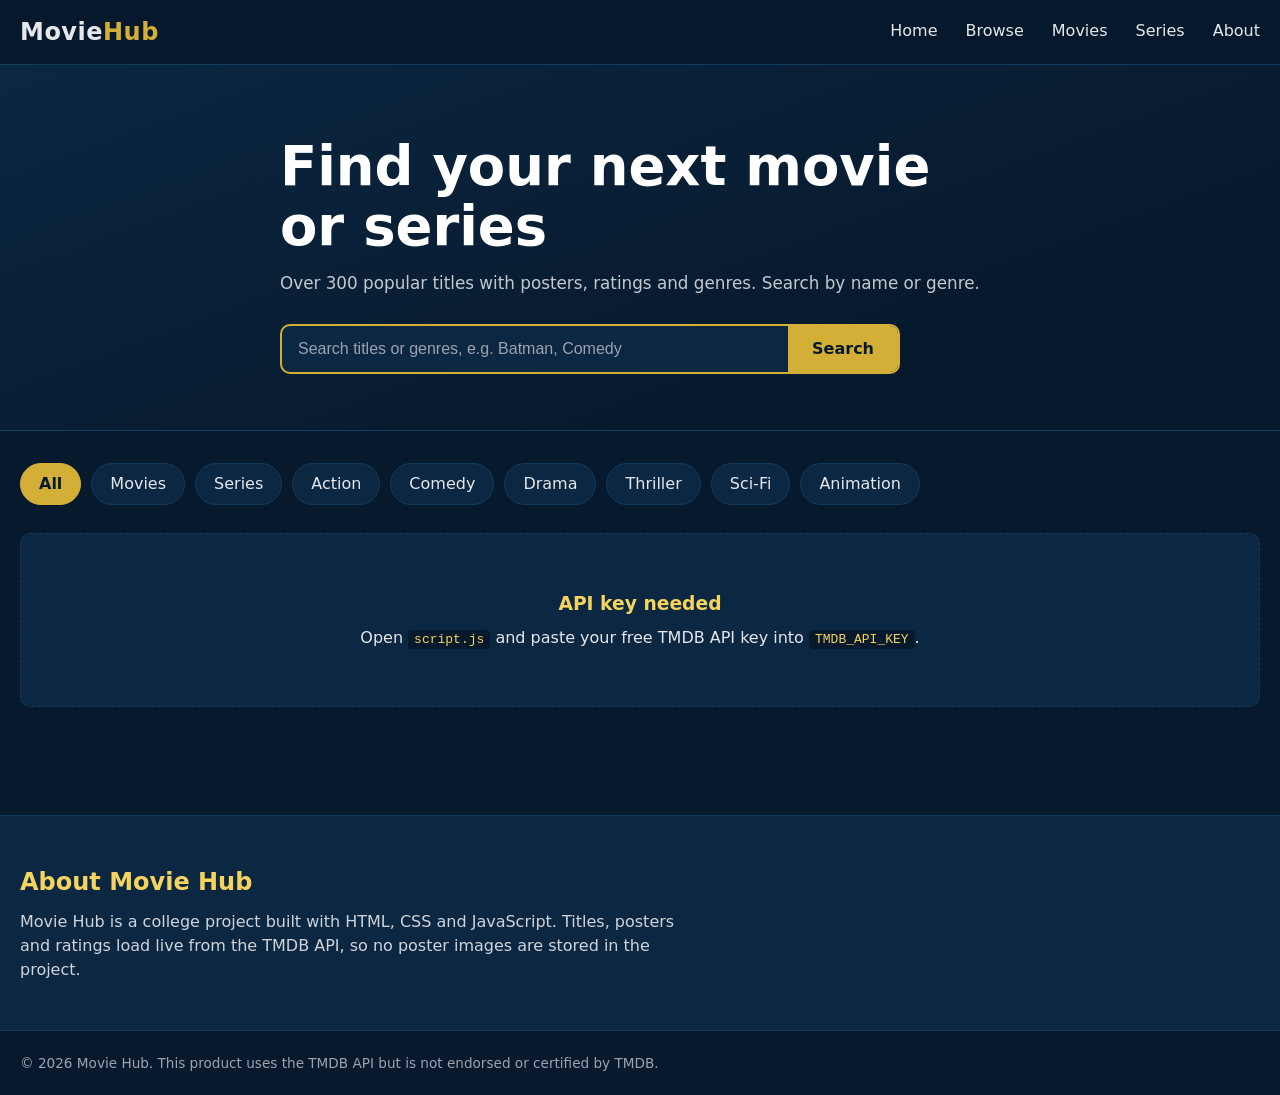
==== index.html @ 71431d20 "Initial Movie Hub project" ====
<!DOCTYPE html>
<html lang="en">
<head>
  <meta charset="UTF-8">
  <meta name="viewport" content="width=device-width, initial-scale=1">
  <title>Movie Hub – Browse Movies and Series</title>
  <meta name="description" content="Browse and search popular movies and TV series with posters, ratings and genres.">
  <link rel="stylesheet" href="style.css">
</head>
<body>

  <header class="navbar" id="top">
    <div class="container nav-inner">
      <a href="#home" class="logo">Movie<span>Hub</span></a>
      <button class="hamburger" id="hamburger" aria-label="Open menu" aria-expanded="false" aria-controls="navLinks">
        <span></span><span></span><span></span>
      </button>
      <nav class="nav-links" id="navLinks">
        <a href="#home">Home</a>
        <a href="#browse" data-filter="all">Browse</a>
        <a href="#browse" data-filter="movie">Movies</a>
        <a href="#browse" data-filter="tv">Series</a>
        <a href="#about">About</a>
      </nav>
    </div>
  </header>

  <main>
    <section class="hero" id="home">
      <div class="container hero-inner">
        <h1>Find your next movie or series</h1>
        <p>Over 300 popular titles with posters, ratings and genres. Search by name or genre.</p>
        <div class="search-box">
          <input type="search" id="searchInput" placeholder="Search titles or genres, e.g. Batman, Comedy" aria-label="Search movies and series" autocomplete="off">
          <button type="button" id="searchBtn">Search</button>
        </div>
      </div>
    </section>

    <section class="browse" id="browse">
      <div class="container">
        <div class="filters" id="filters" role="group" aria-label="Filter by category">
          <button class="chip active" data-filter="all">All</button>
          <button class="chip" data-filter="movie">Movies</button>
          <button class="chip" data-filter="tv">Series</button>
          <button class="chip" data-filter="action">Action</button>
          <button class="chip" data-filter="comedy">Comedy</button>
          <button class="chip" data-filter="drama">Drama</button>
          <button class="chip" data-filter="thriller">Thriller</button>
          <button class="chip" data-filter="scifi">Sci-Fi</button>
          <button class="chip" data-filter="animation">Animation</button>
        </div>

        <p class="count" id="count" aria-live="polite"></p>
        <div class="message" id="message" hidden></div>
        <div class="grid" id="grid"></div>
        <div class="more-wrap"><button class="more" id="loadMore" hidden>Load more</button></div>
      </div>
    </section>

    <section class="about" id="about">
      <div class="container">
        <h2>About Movie Hub</h2>
        <p>Movie Hub is a college project built with HTML, CSS and JavaScript. Titles, posters and ratings load live from the TMDB API, so no poster images are stored in the project.</p>
      </div>
    </section>
  </main>

  <footer class="footer">
    <div class="container">
      <p>&copy; <span id="year"></span> Movie Hub. This product uses the TMDB API but is not endorsed or certified by TMDB.</p>
    </div>
  </footer>

  <div class="modal" id="modal" hidden>
    <div class="modal-box" role="dialog" aria-modal="true" aria-labelledby="mTitle">
      <button class="modal-close" id="modalClose" aria-label="Close details">&times;</button>
      <img id="mPoster" alt="">
      <div class="modal-info">
        <h3 id="mTitle"></h3>
        <p class="modal-meta" id="mMeta"></p>
        <p class="modal-genres" id="mGenres"></p>
        <p id="mOverview"></p>
      </div>
    </div>
  </div>

  <script src="script.js"></script>
</body>
</html>
---- style.css ----
:root {
  --navy: #071A2D;
  --dark: #0B2742;
  --med: #123B5D;
  --slate: #374151;
  --light: #E5E7EB;
  --gold: #D4AF37;
  --gold2: #F4D35E;
}

* { box-sizing: border-box; margin: 0; padding: 0; }
html { scroll-behavior: smooth; scroll-padding-top: 72px; }
body {
  font-family: "Segoe UI", system-ui, -apple-system, Roboto, Arial, sans-serif;
  background: var(--navy);
  color: var(--light);
  line-height: 1.5;
}
img { display: block; max-width: 100%; }
a { color: inherit; text-decoration: none; }
button { font: inherit; cursor: pointer; }
:focus-visible { outline: 2px solid var(--gold2); outline-offset: 2px; }
.container { width: 100%; max-width: 1280px; margin: 0 auto; padding: 0 20px; }
[hidden] { display: none !important; }

/* Navbar */
.navbar {
  position: sticky; top: 0; z-index: 50;
  background: rgba(7, 26, 45, .94);
  backdrop-filter: blur(8px);
  border-bottom: 1px solid var(--med);
}
.nav-inner { display: flex; align-items: center; justify-content: space-between; height: 64px; }
.logo { font-size: 1.5rem; font-weight: 800; letter-spacing: .5px; }
.logo span { color: var(--gold); }
.nav-links { display: flex; gap: 28px; }
.nav-links a { padding: 6px 0; border-bottom: 2px solid transparent; transition: color .2s, border-color .2s; }
.nav-links a:hover { color: var(--gold2); border-color: var(--gold); }

.hamburger { display: none; background: none; border: 0; width: 40px; height: 40px; flex-direction: column; justify-content: center; align-items: center; gap: 5px; }
.hamburger span { width: 24px; height: 2px; background: var(--light); transition: transform .25s, opacity .25s; }
.hamburger.open span:nth-child(1) { transform: translateY(7px) rotate(45deg); }
.hamburger.open span:nth-child(2) { opacity: 0; }
.hamburger.open span:nth-child(3) { transform: translateY(-7px) rotate(-45deg); }

/* Hero */
.hero { background: linear-gradient(160deg, var(--dark) 0%, var(--navy) 70%); padding: 72px 0 56px; border-bottom: 1px solid var(--med); }
.hero-inner { max-width: 760px; }
.hero h1 { font-size: clamp(2rem, 5vw, 3.4rem); line-height: 1.1; color: #fff; margin-bottom: 14px; }
.hero p { color: var(--light); opacity: .85; margin-bottom: 28px; font-size: 1.05rem; }
.search-box { display: flex; max-width: 620px; border: 2px solid var(--gold); border-radius: 10px; overflow: hidden; background: var(--dark); }
.search-box input { flex: 1; min-width: 0; padding: 14px 16px; background: transparent; border: 0; color: #fff; font-size: 1rem; }
.search-box input::placeholder { color: #9CA3AF; }
.search-box input:focus { outline: none; }
.search-box:focus-within { box-shadow: 0 0 0 3px rgba(244, 211, 94, .35); }
.search-box button { padding: 0 24px; background: var(--gold); color: var(--navy); border: 0; font-weight: 700; transition: background .2s; }
.search-box button:hover { background: var(--gold2); }

/* Filters */
.browse { padding: 32px 0 56px; }
.filters { display: flex; gap: 10px; overflow-x: auto; padding-bottom: 10px; scrollbar-width: thin; }
.chip { flex: none; padding: 8px 18px; background: var(--dark); color: var(--light); border: 1px solid var(--med); border-radius: 999px; transition: background .2s, color .2s, border-color .2s; }
.chip:hover { border-color: var(--gold); }
.chip.active { background: var(--gold); color: var(--navy); border-color: var(--gold); font-weight: 700; }
.count { margin: 18px 0 14px; color: #9CA3AF; font-size: .92rem; }

/* Grid and cards */
.grid { display: grid; grid-template-columns: repeat(auto-fill, minmax(170px, 1fr)); gap: 22px; }
.card { background: var(--dark); border: 1px solid var(--med); border-radius: 10px; overflow: hidden; display: flex; flex-direction: column; cursor: pointer; transition: transform .2s, border-color .2s; }
.card:hover, .card:focus-visible { transform: translateY(-4px); border-color: var(--gold); }
.poster { position: relative; aspect-ratio: 2 / 3; background: var(--med); }
.poster img { width: 100%; height: 100%; object-fit: cover; }
.badge { position: absolute; top: 8px; padding: 3px 9px; border-radius: 6px; font-size: .75rem; font-weight: 700; }
.badge.type { left: 8px; background: rgba(7, 26, 45, .88); color: var(--gold2); border: 1px solid var(--gold); }
.badge.rate { right: 8px; background: var(--gold); color: var(--navy); }
.card-body { padding: 12px; display: flex; flex-direction: column; gap: 4px; }
.card-title { font-size: .98rem; font-weight: 700; color: #fff; display: -webkit-box; -webkit-line-clamp: 2; -webkit-box-orient: vertical; overflow: hidden; }
.card-meta { font-size: .84rem; color: #9CA3AF; }

.message { text-align: center; padding: 56px 16px; background: var(--dark); border: 1px dashed var(--med); border-radius: 10px; margin-bottom: 20px; }
.message h3 { color: var(--gold2); margin-bottom: 8px; }
.message code { background: var(--navy); padding: 2px 6px; border-radius: 4px; color: var(--gold2); }

.more-wrap { text-align: center; margin-top: 32px; }
.more { padding: 12px 36px; background: transparent; color: var(--gold); border: 2px solid var(--gold); border-radius: 8px; font-weight: 700; transition: background .2s, color .2s; }
.more:hover { background: var(--gold); color: var(--navy); }

/* About and footer */
.about { background: var(--dark); padding: 48px 0; border-top: 1px solid var(--med); }
.about h2 { color: var(--gold2); margin-bottom: 10px; }
.about p { max-width: 680px; opacity: .9; }
.footer { padding: 22px 0; background: var(--navy); border-top: 1px solid var(--med); font-size: .85rem; color: #9CA3AF; }

/* Modal */
.modal { position: fixed; inset: 0; z-index: 100; background: rgba(0, 0, 0, .78); display: flex; align-items: center; justify-content: center; padding: 16px; overflow-y: auto; }
.modal-box { position: relative; display: flex; gap: 24px; max-width: 760px; width: 100%; background: var(--dark); border: 1px solid var(--gold); border-radius: 12px; padding: 24px; animation: pop .2s ease-out; }
.modal-box img { width: 240px; flex: none; border-radius: 8px; align-self: flex-start; background: var(--med); aspect-ratio: 2 / 3; object-fit: cover; }
.modal-info h3 { font-size: 1.6rem; color: #fff; margin-bottom: 6px; }
.modal-meta { color: var(--gold2); margin-bottom: 8px; }
.modal-genres { color: #9CA3AF; margin-bottom: 14px; }
.modal-close { position: absolute; top: 8px; right: 12px; background: none; border: 0; color: var(--light); font-size: 2rem; line-height: 1; }
.modal-close:hover { color: var(--gold); }
@keyframes pop { from { transform: scale(.96); opacity: 0; } to { transform: none; opacity: 1; } }

/* Responsive */
@media (max-width: 900px) {
  .grid { grid-template-columns: repeat(auto-fill, minmax(150px, 1fr)); gap: 16px; }
}
@media (max-width: 768px) {
  .hamburger { display: flex; }
  .nav-links { position: absolute; top: 64px; left: 0; right: 0; flex-direction: column; gap: 0; background: var(--navy); border-bottom: 1px solid var(--med); max-height: 0; overflow: hidden; transition: max-height .3s ease; }
  .nav-links.open { max-height: 320px; }
  .nav-links a { padding: 14px 20px; border-bottom: 1px solid var(--dark); }
  .hero { padding: 48px 0 40px; }
}
@media (max-width: 560px) {
  .modal-box { flex-direction: column; align-items: center; padding: 20px; }
  .modal-box img { width: 55%; align-self: center; }
  .grid { gap: 12px; }
}
@media (max-width: 360px) {
  .grid { grid-template-columns: repeat(2, 1fr); }
}
@media (prefers-reduced-motion: reduce) {
  html { scroll-behavior: auto; }
  * { transition: none !important; animation: none !important; }
}
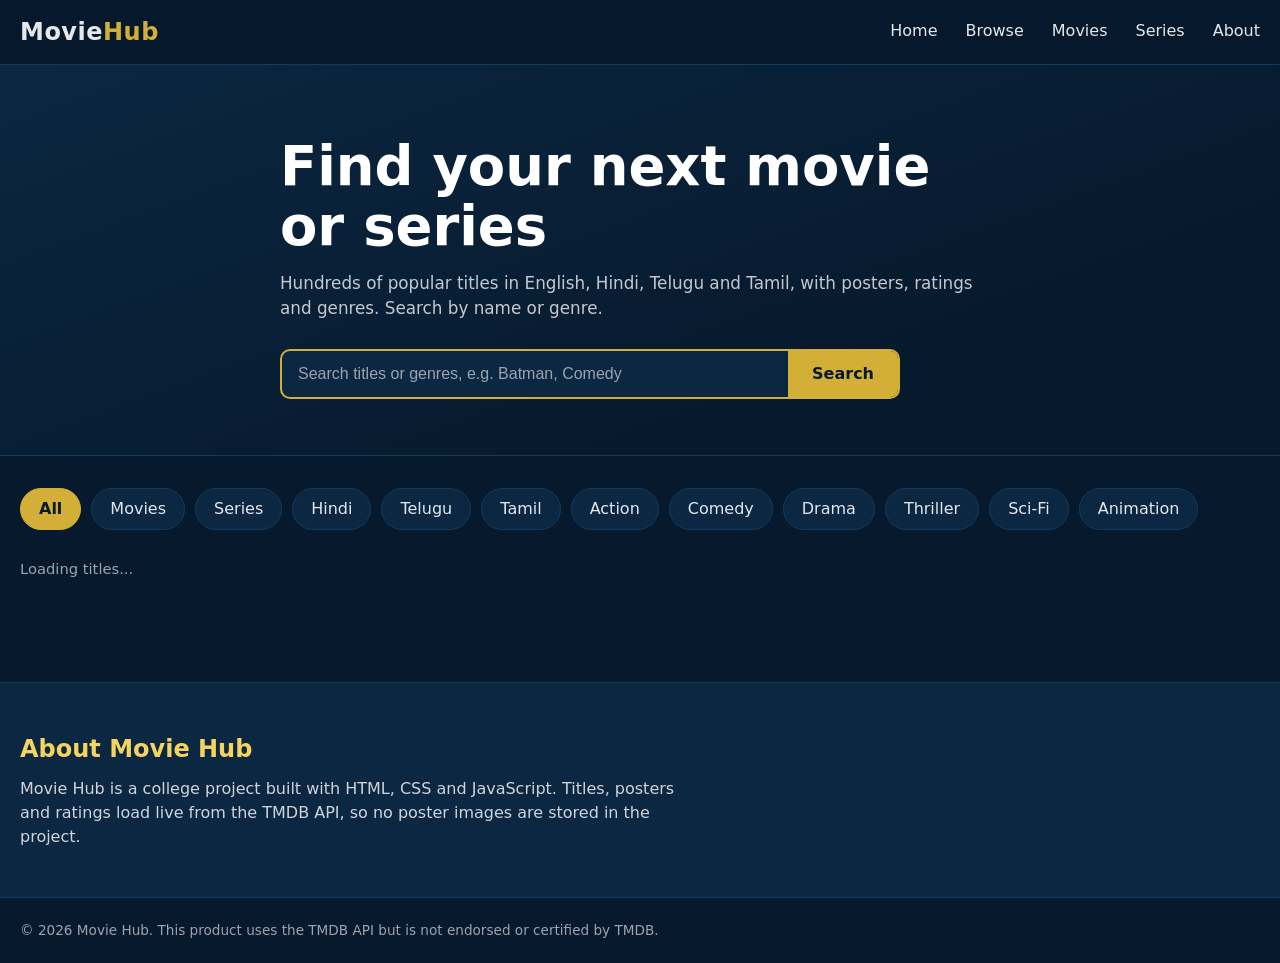
==== commit 0cc6cd91: "Update project code" ====
--- a/index.html
+++ b/index.html
@@ -29,7 +29,7 @@
     <section class="hero" id="home">
       <div class="container hero-inner">
         <h1>Find your next movie or series</h1>
-        <p>Over 300 popular titles with posters, ratings and genres. Search by name or genre.</p>
+        <p>Hundreds of popular titles in English, Hindi, Telugu and Tamil, with posters, ratings and genres. Search by name or genre.</p>
         <div class="search-box">
           <input type="search" id="searchInput" placeholder="Search titles or genres, e.g. Batman, Comedy" aria-label="Search movies and series" autocomplete="off">
           <button type="button" id="searchBtn">Search</button>
@@ -43,6 +43,9 @@
           <button class="chip active" data-filter="all">All</button>
           <button class="chip" data-filter="movie">Movies</button>
           <button class="chip" data-filter="tv">Series</button>
+          <button class="chip" data-filter="lang-hi">Hindi</button>
+          <button class="chip" data-filter="lang-te">Telugu</button>
+          <button class="chip" data-filter="lang-ta">Tamil</button>
           <button class="chip" data-filter="action">Action</button>
           <button class="chip" data-filter="comedy">Comedy</button>
           <button class="chip" data-filter="drama">Drama</button>
--- a/style.css
+++ b/style.css
@@ -27,6 +27,7 @@
 .navbar {
   position: sticky; top: 0; z-index: 50;
   background: rgba(7, 26, 45, .94);
+  -webkit-backdrop-filter: blur(8px);
   backdrop-filter: blur(8px);
   border-bottom: 1px solid var(--med);
 }
@@ -74,7 +75,14 @@
 .badge.type { left: 8px; background: rgba(7, 26, 45, .88); color: var(--gold2); border: 1px solid var(--gold); }
 .badge.rate { right: 8px; background: var(--gold); color: var(--navy); }
 .card-body { padding: 12px; display: flex; flex-direction: column; gap: 4px; }
-.card-title { font-size: .98rem; font-weight: 700; color: #fff; display: -webkit-box; -webkit-line-clamp: 2; -webkit-box-orient: vertical; overflow: hidden; }
+.card-title {
+  font-size: .98rem; font-weight: 700; color: #fff;
+  display: -webkit-box;
+  -webkit-line-clamp: 2;
+  line-clamp: 2;
+  -webkit-box-orient: vertical;
+  overflow: hidden;
+}
 .card-meta { font-size: .84rem; color: #9CA3AF; }
 
 .message { text-align: center; padding: 56px 16px; background: var(--dark); border: 1px dashed var(--med); border-radius: 10px; margin-bottom: 20px; }
@@ -92,7 +100,7 @@
 .footer { padding: 22px 0; background: var(--navy); border-top: 1px solid var(--med); font-size: .85rem; color: #9CA3AF; }
 
 /* Modal */
-.modal { position: fixed; inset: 0; z-index: 100; background: rgba(0, 0, 0, .78); display: flex; align-items: center; justify-content: center; padding: 16px; overflow-y: auto; }
+.modal { position: fixed; top: 0; right: 0; bottom: 0; left: 0; z-index: 100; background: rgba(0, 0, 0, .78); display: flex; align-items: center; justify-content: center; padding: 16px; overflow-y: auto; }
 .modal-box { position: relative; display: flex; gap: 24px; max-width: 760px; width: 100%; background: var(--dark); border: 1px solid var(--gold); border-radius: 12px; padding: 24px; animation: pop .2s ease-out; }
 .modal-box img { width: 240px; flex: none; border-radius: 8px; align-self: flex-start; background: var(--med); aspect-ratio: 2 / 3; object-fit: cover; }
 .modal-info h3 { font-size: 1.6rem; color: #fff; margin-bottom: 6px; }
